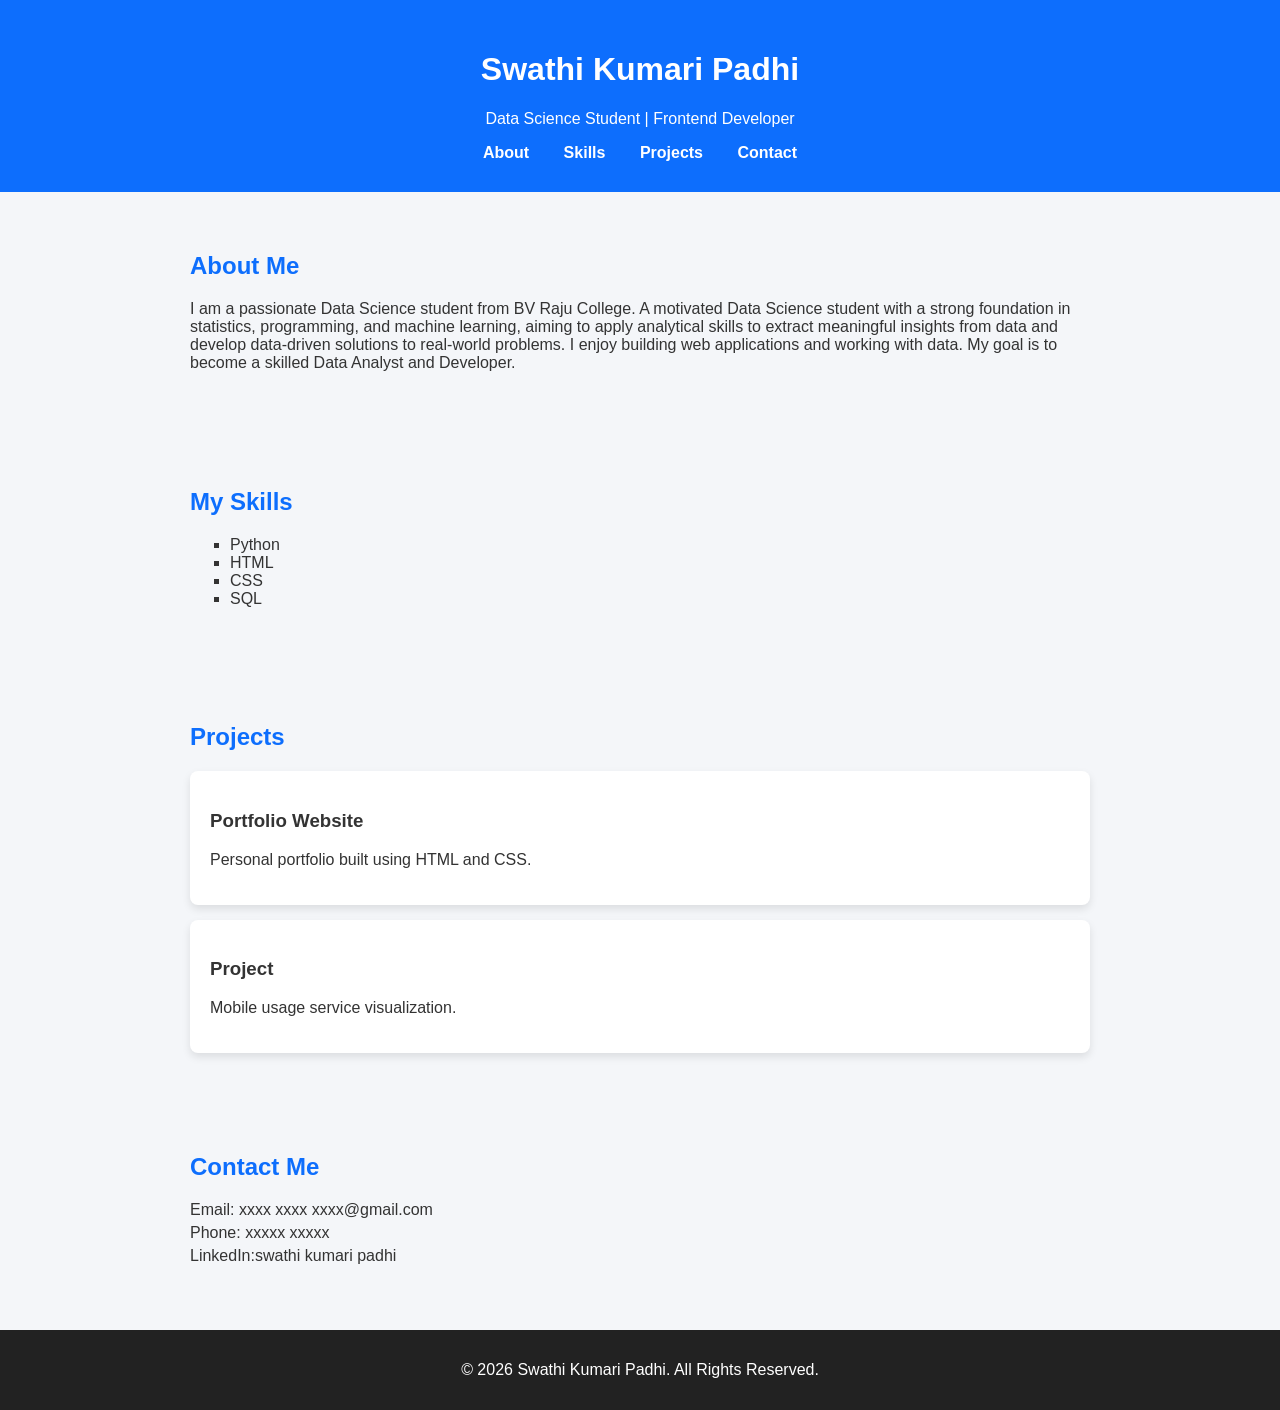
==== index.html @ 6324b06a "Add files via upload" ====
<!DOCTYPE html>
<html lang="en">
<head>
    <meta charset="UTF-8">
    <title>Swathi Kumari's Portfolio</title>
    <link rel="stylesheet" href="style2.css">
</head>
<body>

    <!-- Header Section -->
    <header>
        <h1>Swathi Kumari Padhi</h1>
        <p>Data Science Student | Frontend Developer</p>

        <nav>
            <a href="#about">About</a>
            <a href="#skills">Skills</a>
            <a href="#projects">Projects</a>
            <a href="#contact">Contact</a>
        </nav>
    </header>

    <!-- About Section -->
    <section id="about">
        <h2>About Me</h2>
        <p>
            I am a passionate Data Science student from BV Raju College.
			A motivated Data Science student with a strong foundation in statistics, programming, and machine learning, 
			aiming to apply analytical skills to extract meaningful insights from data and develop data-driven solutions to real-world problems.
            I enjoy building web applications and working with data.
            My goal is to become a skilled Data Analyst and Developer.
        </p>
    </section>

    <!-- Skills Section -->
    <section id="skills">
        <h2>My Skills</h2>
        <ul>
            <li>Python</li>
            <li>HTML</li>
            <li>CSS</li>
            <li>SQL</li>
        </ul>
    </section>

    <!-- Projects Section -->
    <section id="projects">
        <h2>Projects</h2>

        <div class="project-card">
            <h3>Portfolio Website</h3>
            <p>Personal portfolio built using HTML and CSS.</p>
        </div>

        <div class="project-card">
            <h3>Project </h3>
            <p>Mobile usage service visualization.</p>
        </div>
    </section>

    <!-- Contact Section -->
    <section id="contact">
        <h2>Contact Me</h2>
        <p>Email: xxxx xxxx xxxx@gmail.com</p>
        <p>Phone: xxxxx xxxxx</p>
        <p>LinkedIn:swathi kumari padhi</p>
    </section>

    <!-- Footer -->
    <footer>
        <p>© 2026 Swathi Kumari Padhi. All Rights Reserved.</p>
    </footer>

</body>
</html>
---- style2.css ----
body {
    margin: 0;
    font-family: Arial, sans-serif;
    background-color: #f4f6f9;
    color: #333;
}

/* Header */
header {
    background-color: #0d6efd;
    color: white;
    text-align: center;
    padding: 30px 20px;
}

nav {
    margin-top: 15px;
}

nav a {
    text-decoration: none;
    color: white;
    margin: 0 15px;
    font-weight: bold;
}
nav a:hover {
    text-decoration: underline;
}

/* Sections */
section {
    padding: 40px 20px;
    max-width: 900px;
    margin: auto;
}

h2 {
    color: #0d6efd;
}

/* Skills */
ul {
    list-style-type: square;
}

/* Projects */
.project-card {
    background: white;
    padding: 20px;
    margin-top: 15px;
    border-radius: 8px;
    box-shadow: 0 4px 8px rgba(0,0,0,0.1);
}

/* Contact */
#contact p {
    margin: 5px 0;
}

/* Footer */
footer {
    text-align: center;
    background: #222;
    color: white;
    padding: 15px;
    margin-top: 20px;
}
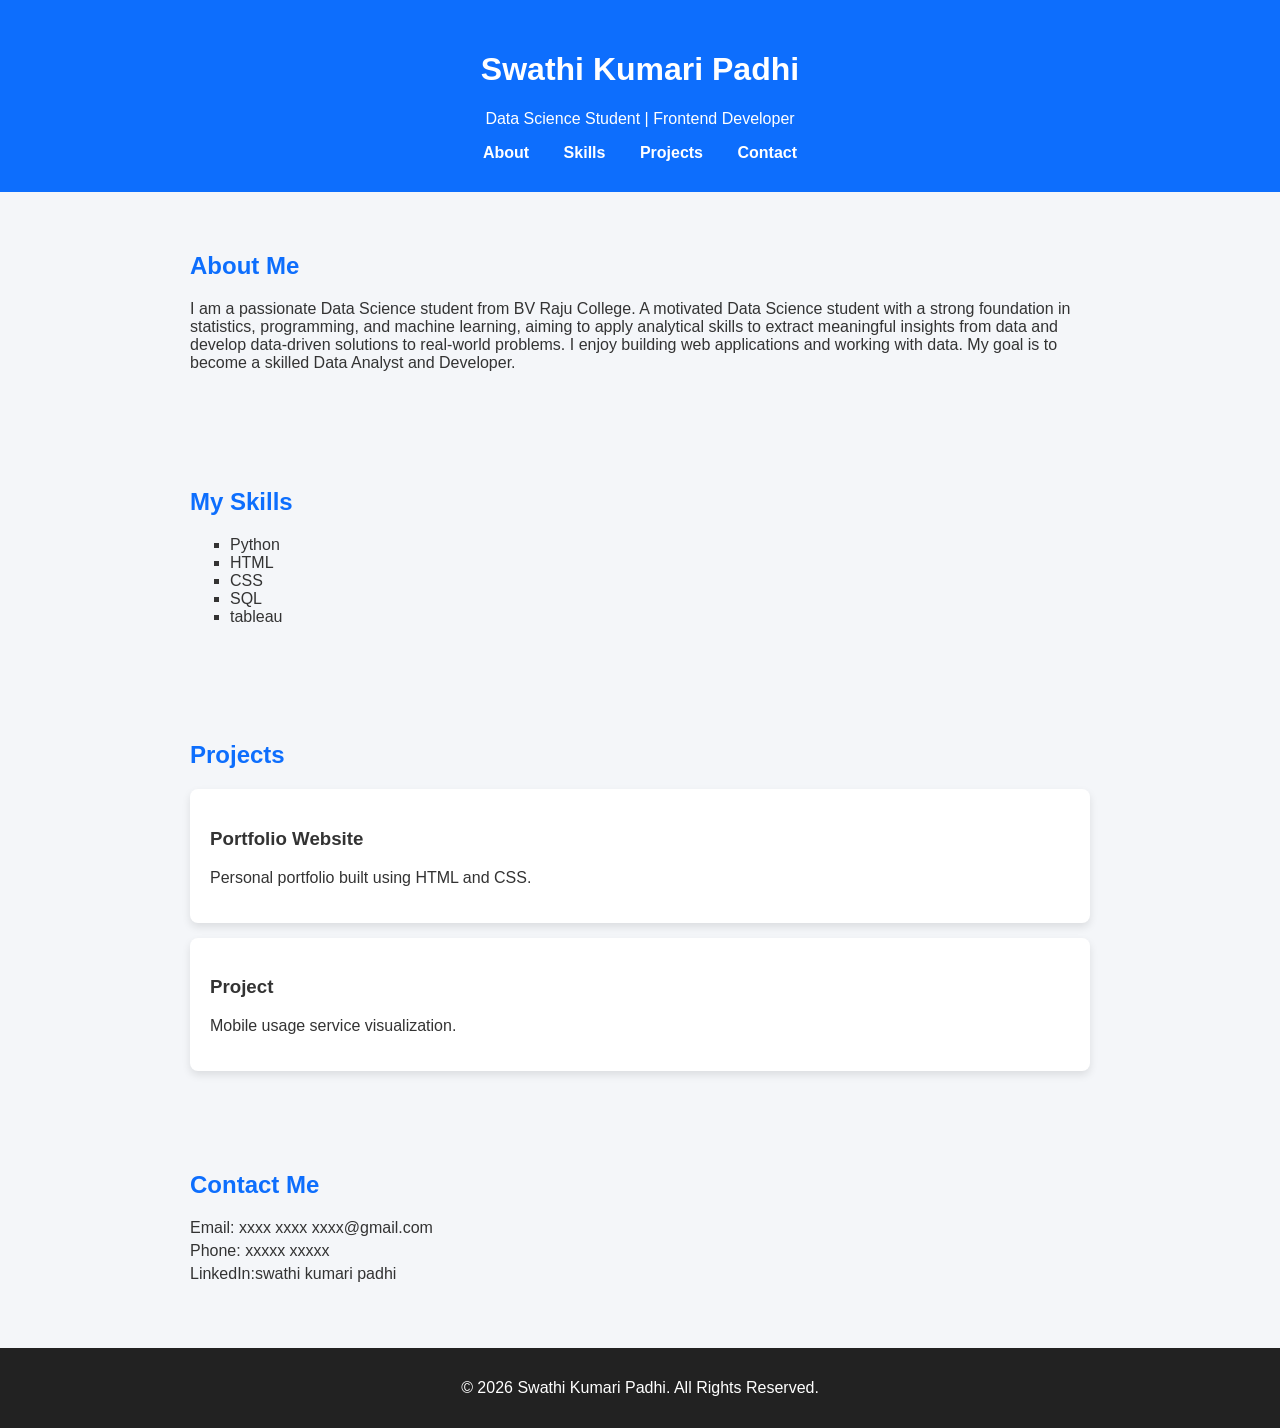
==== commit f63ba24c: "Update skills section to include Tableau Added 'tableau' to the skills list." ====
--- a/index.html
+++ b/index.html
@@ -40,6 +40,7 @@
             <li>HTML</li>
             <li>CSS</li>
             <li>SQL</li>
+			<li>tableau</li>
         </ul>
     </section>
 
@@ -72,4 +73,5 @@
     </footer>
 
 </body>
-</html>+
+</html>
